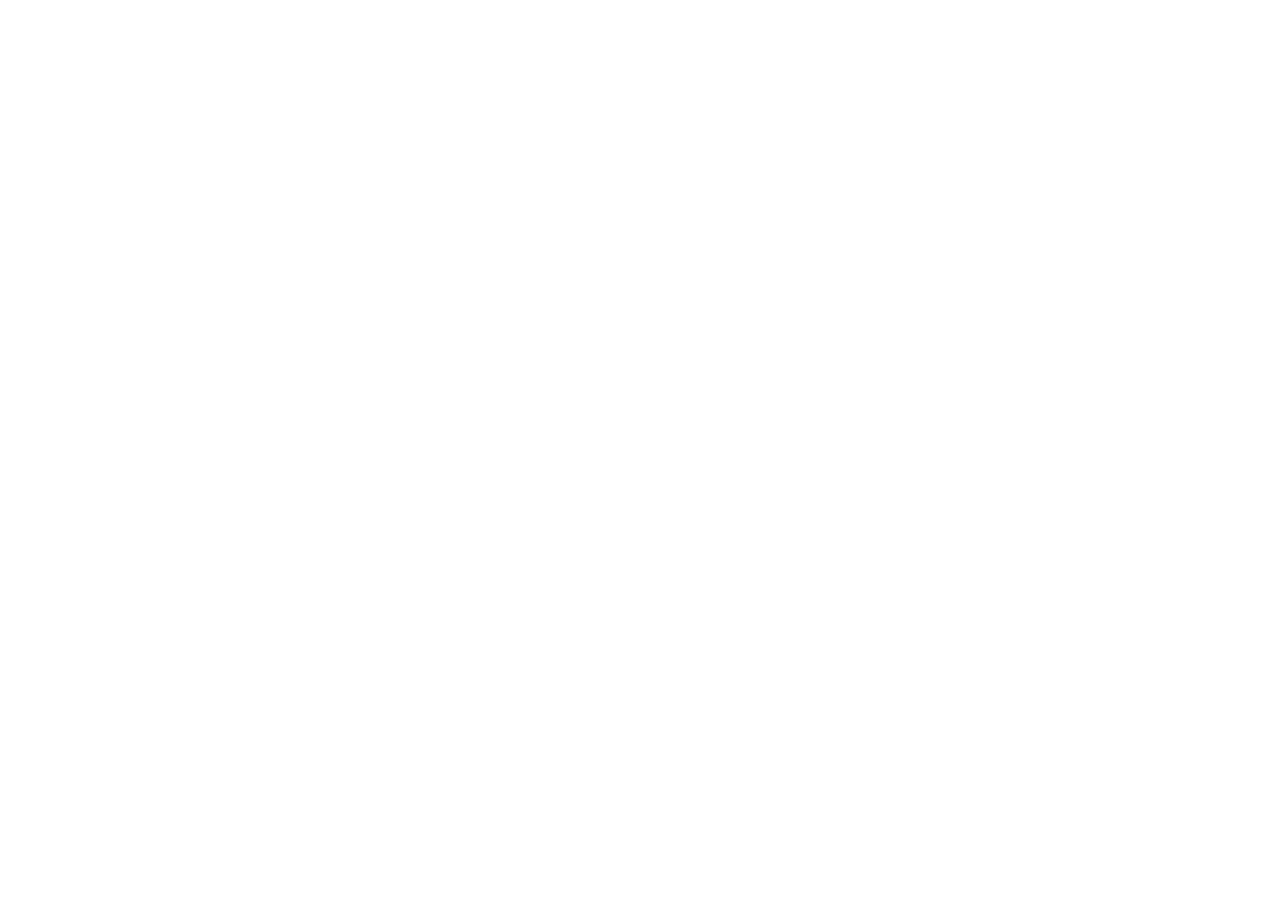
==== index.html @ 8a9c66c9 "html, css, bootstrap, images upload" ====
<!DOCTYPE html>
<html lang="en">
<head>
    <meta charset="UTF-8">
    <meta name="viewport" content="width=device-width, initial-scale=1.0">
    <link rel="stylesheet" href="style.css">
    <link rel="stylesheet" href="bootstrap/css/bootstrap.min.css">
    <title>Panda Practice</title>
</head>
<body>
    



    

    <script src="https://code.jquery.com/jquery-3.5.1.slim.min.js" integrity="sha384-DfXdz2htPH0lsSSs5nCTpuj/zy4C+OGpamoFVy38MVBnE+IbbVYUew+OrCXaRkfj" crossorigin="anonymous"></script>
    <script src="https://cdn.jsdelivr.net/npm/popper.js@1.16.0/dist/umd/popper.min.js" integrity="sha384-Q6E9RHvbIyZFJoft+2mJbHaEWldlvI9IOYy5n3zV9zzTtmI3UksdQRVvoxMfooAo" crossorigin="anonymous"></script>
    <script src="https://stackpath.bootstrapcdn.com/bootstrap/4.5.0/js/bootstrap.min.js" integrity="sha384-OgVRvuATP1z7JjHLkuOU7Xw704+h835Lr+6QL9UvYjZE3Ipu6Tp75j7Bh/kR0JKI" crossorigin="anonymous"></script>
</body>
</html>
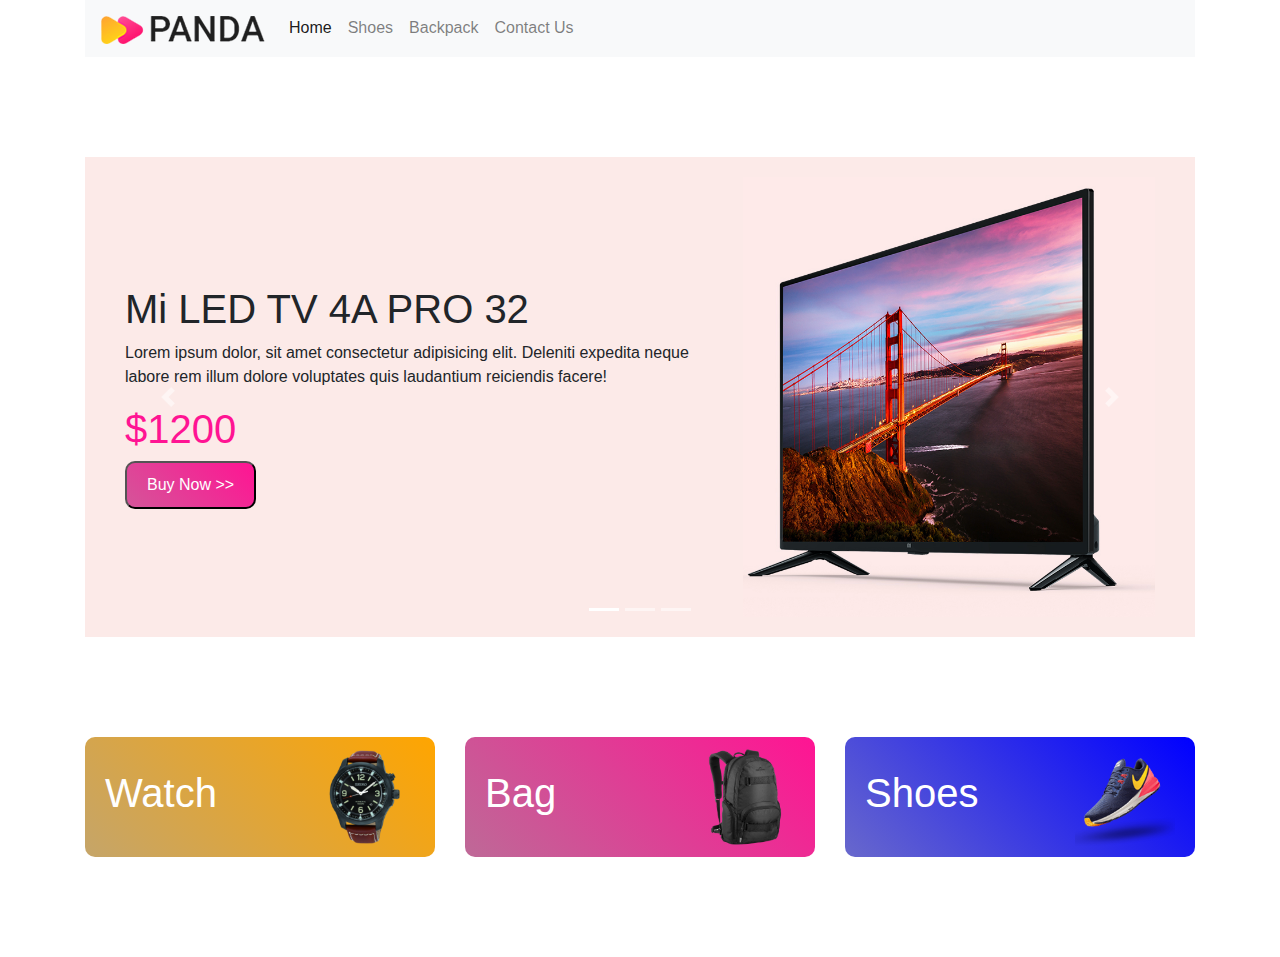
==== commit 4ddeee62: "navbar, carousel and categories done" ====
--- a/index.html
+++ b/index.html
@@ -1,5 +1,6 @@
 <!DOCTYPE html>
 <html lang="en">
+
 <head>
     <meta charset="UTF-8">
     <meta name="viewport" content="width=device-width, initial-scale=1.0">
@@ -7,15 +8,120 @@
     <link rel="stylesheet" href="bootstrap/css/bootstrap.min.css">
     <title>Panda Practice</title>
 </head>
+
 <body>
-    
+    <div class="container">
+        <nav class="navbar navbar-expand-lg navbar-light bg-light">
+            <a class="navbar-brand" href="#"><img src="images/logo.png" alt=""></a>
+            <button class="navbar-toggler" type="button" data-toggle="collapse" data-target="#navbarNavAltMarkup"
+                aria-controls="navbarNavAltMarkup" aria-expanded="false" aria-label="Toggle navigation">
+                <span class="navbar-toggler-icon"></span>
+            </button>
+            <div class="collapse navbar-collapse" id="navbarNavAltMarkup">
+                <div class="navbar-nav">
+                    <a class="nav-item nav-link active" href="#">Home <span class="sr-only">(current)</span></a>
+                    <a class="nav-item nav-link" href="#">Shoes</a>
+                    <a class="nav-item nav-link" href="#">Backpack</a>
+                    <a class="nav-item nav-link" href="#">Contact Us</a>
+                </div>
+            </div>
+        </nav>
+    </div>
+
+    <div class="container">
+        <div id="carouselExampleIndicators" class="carousel slide" data-ride="carousel">
+            <ol class="carousel-indicators">
+                <li data-target="#carouselExampleIndicators" data-slide-to="0" class="active"></li>
+                <li data-target="#carouselExampleIndicators" data-slide-to="1"></li>
+                <li data-target="#carouselExampleIndicators" data-slide-to="2"></li>
+            </ol>
+            <div class="carousel-inner">
+                <div class="carousel-item banner active">
+                    <div class="row align-items-center">
+                        <div class="col-md-7">
+                            <h1>Mi LED TV 4A PRO 32</h1>
+                            <p>Lorem ipsum dolor, sit amet consectetur adipisicing elit. Deleniti expedita neque labore rem illum dolore voluptates quis laudantium reiciendis facere!</p>
+                            <h1 class="price">$1200</h1>
+                            <button class="custom-button">Buy Now >></button>
+                        </div>
+                        <div class="col-md-5">
+                            <img src="images/banner-images/tv.png" class="d-block w-100" alt="TV Image">
+                        </div>
+                    </div>
+                </div>
+                <div class="carousel-item banner">
+                    <div class="row align-items-center">
+                        <div class="col-md-7">
+                            <h1>Cool Dude Headphone</h1>
+                            <p>Lorem ipsum dolor, sit amet consectetur adipisicing elit. Deleniti expedita neque labore rem illum dolore voluptates quis laudantium reiciendis facere!</p>
+                            <h1 class="price">$420</h1>
+                            <button class="custom-button">Buy Now >></button>
+                        </div>
+                        <div class="col-md-5">
+                            <img src="images/banner-images/headphone.png" class="d-block w-100" alt="Headphone Image">
+                        </div>
+                    </div>
+                </div>
+                <div class="carousel-item banner">
+                    <div class="row banner align-items-center">
+                        <div class="col-md-7">
+                            <h1>X-Box</h1>
+                            <p>Lorem ipsum dolor, sit amet consectetur adipisicing elit. Deleniti expedita neque labore rem illum dolore voluptates quis laudantium reiciendis facere!</p>
+                            <h1 class="price">$600</h1>
+                            <button class="custom-button">Buy Now >></button>
+                        </div>
+                        <div class="col-md-5">
+                            <img src="images/banner-images/xbox.png" class="d-block w-100" alt="X-Box Image">
+                        </div>
+                    </div>
+                </div>
+            </div>
+            <a class="carousel-control-prev" href="#carouselExampleIndicators" role="button" data-slide="prev">
+                <span class="carousel-control-prev-icon" aria-hidden="true"></span>
+                <span class="sr-only">Previous</span>
+            </a>
+            <a class="carousel-control-next" href="#carouselExampleIndicators" role="button" data-slide="next">
+                <span class="carousel-control-next-icon" aria-hidden="true"></span>
+                <span class="sr-only">Next</span>
+            </a>
+        </div>
+    </div>
+
+    <div class="container">
+        <div class="row">
+            <div class="col-md-4">
+                <div class="cat1 d-flex justify-content-between align-items-center">
+                    <h1>Watch</h1>
+                    <img src="images/categories/watch.png" alt="Watch Picture">
+                </div>
+            </div>
+            <div class="col-md-4">
+                <div class="cat2 d-flex justify-content-between align-items-center">
+                    <h1>Bag</h1>
+                    <img src="images/categories/bag.png" alt="">
+                </div>
+            </div>
+            <div class="col-md-4">
+                <div class="cat3 d-flex justify-content-between align-items-center">
+                    <h1>Shoes</h1>
+                    <img src="images/categories/shoes.png" alt="">
+                </div>
+            </div>
+        </div>
+    </div>
 
 
 
-    
 
-    <script src="https://code.jquery.com/jquery-3.5.1.slim.min.js" integrity="sha384-DfXdz2htPH0lsSSs5nCTpuj/zy4C+OGpamoFVy38MVBnE+IbbVYUew+OrCXaRkfj" crossorigin="anonymous"></script>
-    <script src="https://cdn.jsdelivr.net/npm/popper.js@1.16.0/dist/umd/popper.min.js" integrity="sha384-Q6E9RHvbIyZFJoft+2mJbHaEWldlvI9IOYy5n3zV9zzTtmI3UksdQRVvoxMfooAo" crossorigin="anonymous"></script>
-    <script src="https://stackpath.bootstrapcdn.com/bootstrap/4.5.0/js/bootstrap.min.js" integrity="sha384-OgVRvuATP1z7JjHLkuOU7Xw704+h835Lr+6QL9UvYjZE3Ipu6Tp75j7Bh/kR0JKI" crossorigin="anonymous"></script>
+    <script src="https://code.jquery.com/jquery-3.5.1.slim.min.js"
+        integrity="sha384-DfXdz2htPH0lsSSs5nCTpuj/zy4C+OGpamoFVy38MVBnE+IbbVYUew+OrCXaRkfj"
+        crossorigin="anonymous"></script>
+    <script src="https://cdn.jsdelivr.net/npm/popper.js@1.16.0/dist/umd/popper.min.js"
+        integrity="sha384-Q6E9RHvbIyZFJoft+2mJbHaEWldlvI9IOYy5n3zV9zzTtmI3UksdQRVvoxMfooAo"
+        crossorigin="anonymous"></script>
+    <script src="https://stackpath.bootstrapcdn.com/bootstrap/4.5.0/js/bootstrap.min.js"
+        integrity="sha384-OgVRvuATP1z7JjHLkuOU7Xw704+h835Lr+6QL9UvYjZE3Ipu6Tp75j7Bh/kR0JKI"
+        crossorigin="anonymous"></script>
 </body>
+
 </html>--- a/style.css
+++ b/style.css
@@ -0,0 +1,45 @@
+.container{
+    margin-bottom: 100px;
+}
+
+.banner{
+    background-color: #fceae8;
+}
+
+.carousel-item{
+    padding: 20px 40px;
+}
+
+.price{
+    color: deeppink;
+}
+
+.custom-button{
+    background-image: linear-gradient(45deg, rgb(212, 85, 153), deeppink);
+    border-radius: 10px;
+    padding: 10px 20px;
+    color: white;
+}
+
+.cat1, .cat2, .cat3{
+    color: white;
+    border-radius: 10px;
+    font-size: 100px;
+    padding: 10px 20px;
+}
+
+.cat1 img, .cat2 img, .cat3 img{
+    width: 100px;
+}
+
+.cat1{
+    background-image: linear-gradient(45deg, rgb(197, 165, 105), orange);
+}
+
+.cat2{
+    background-image: linear-gradient(45deg, rgb(190, 105, 151), deeppink);
+}
+
+.cat3{
+    background-image: linear-gradient(45deg, rgb(104, 104, 204), blue);
+}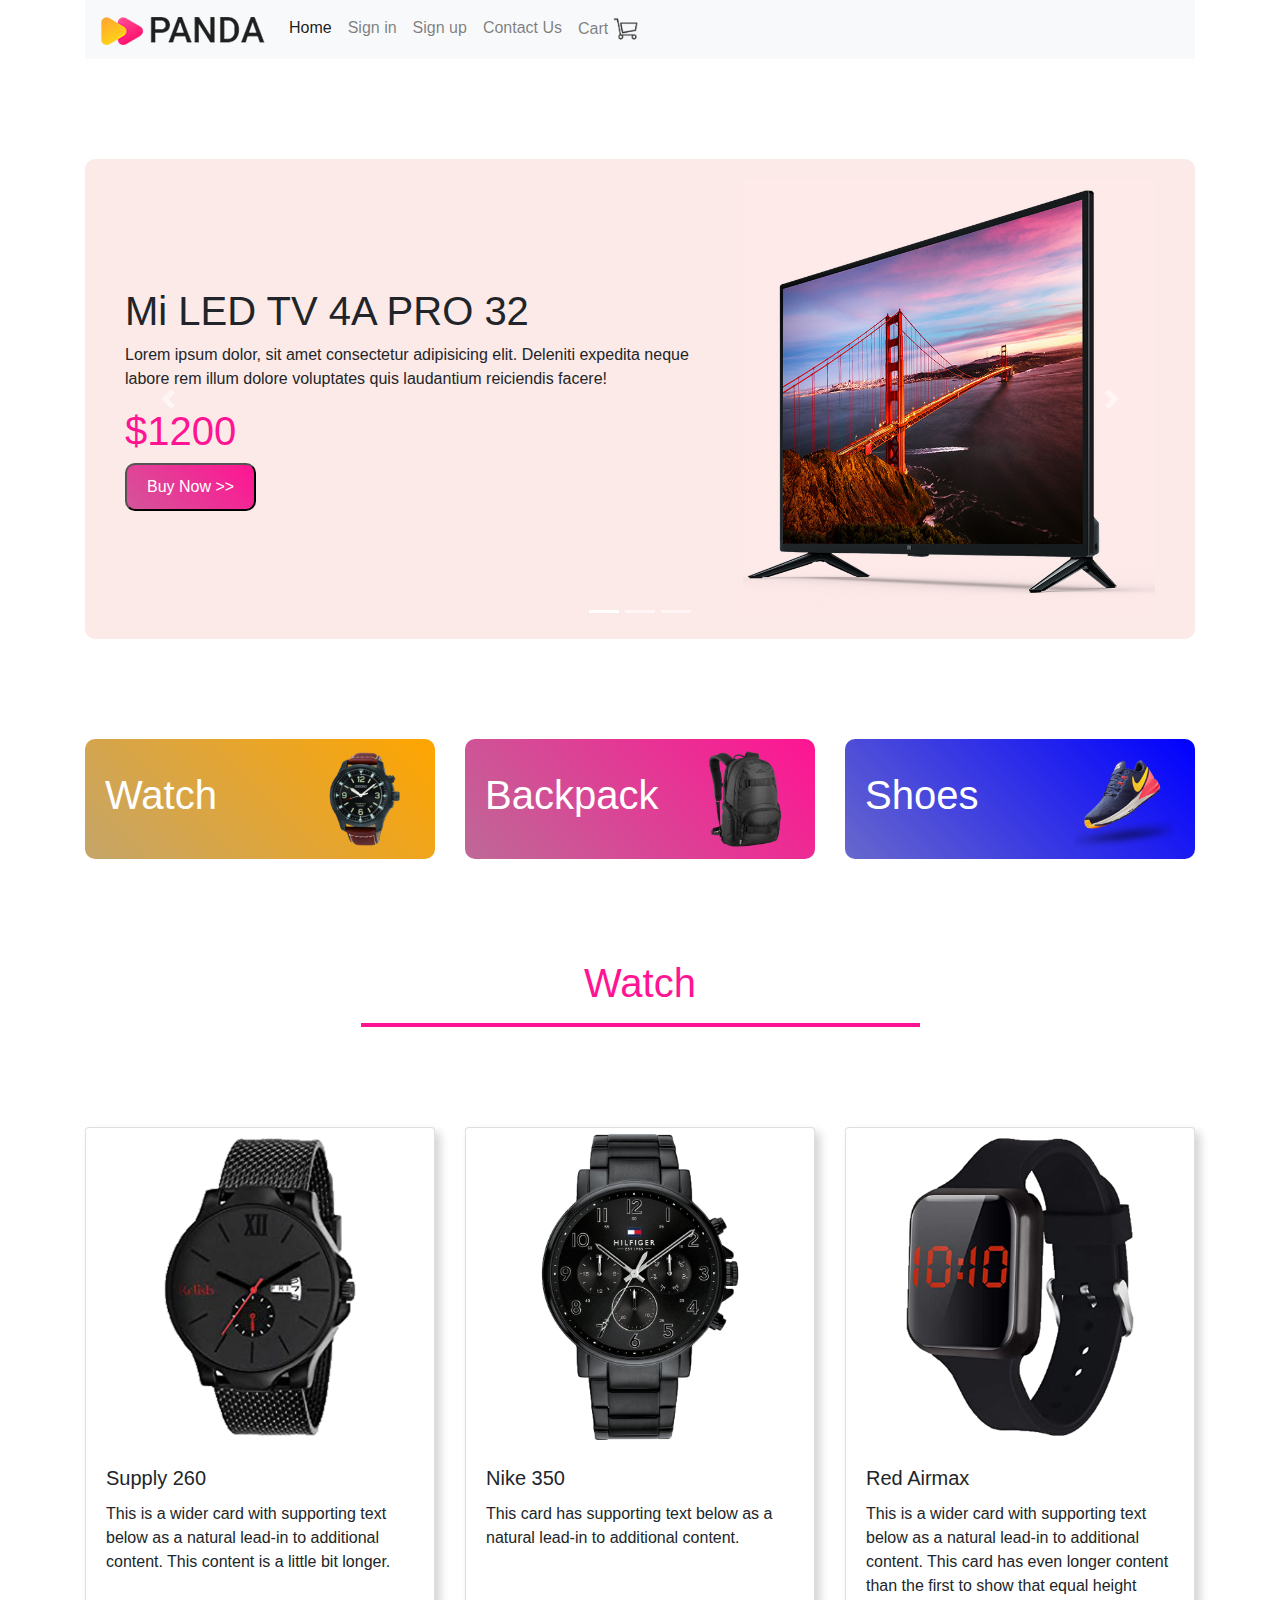
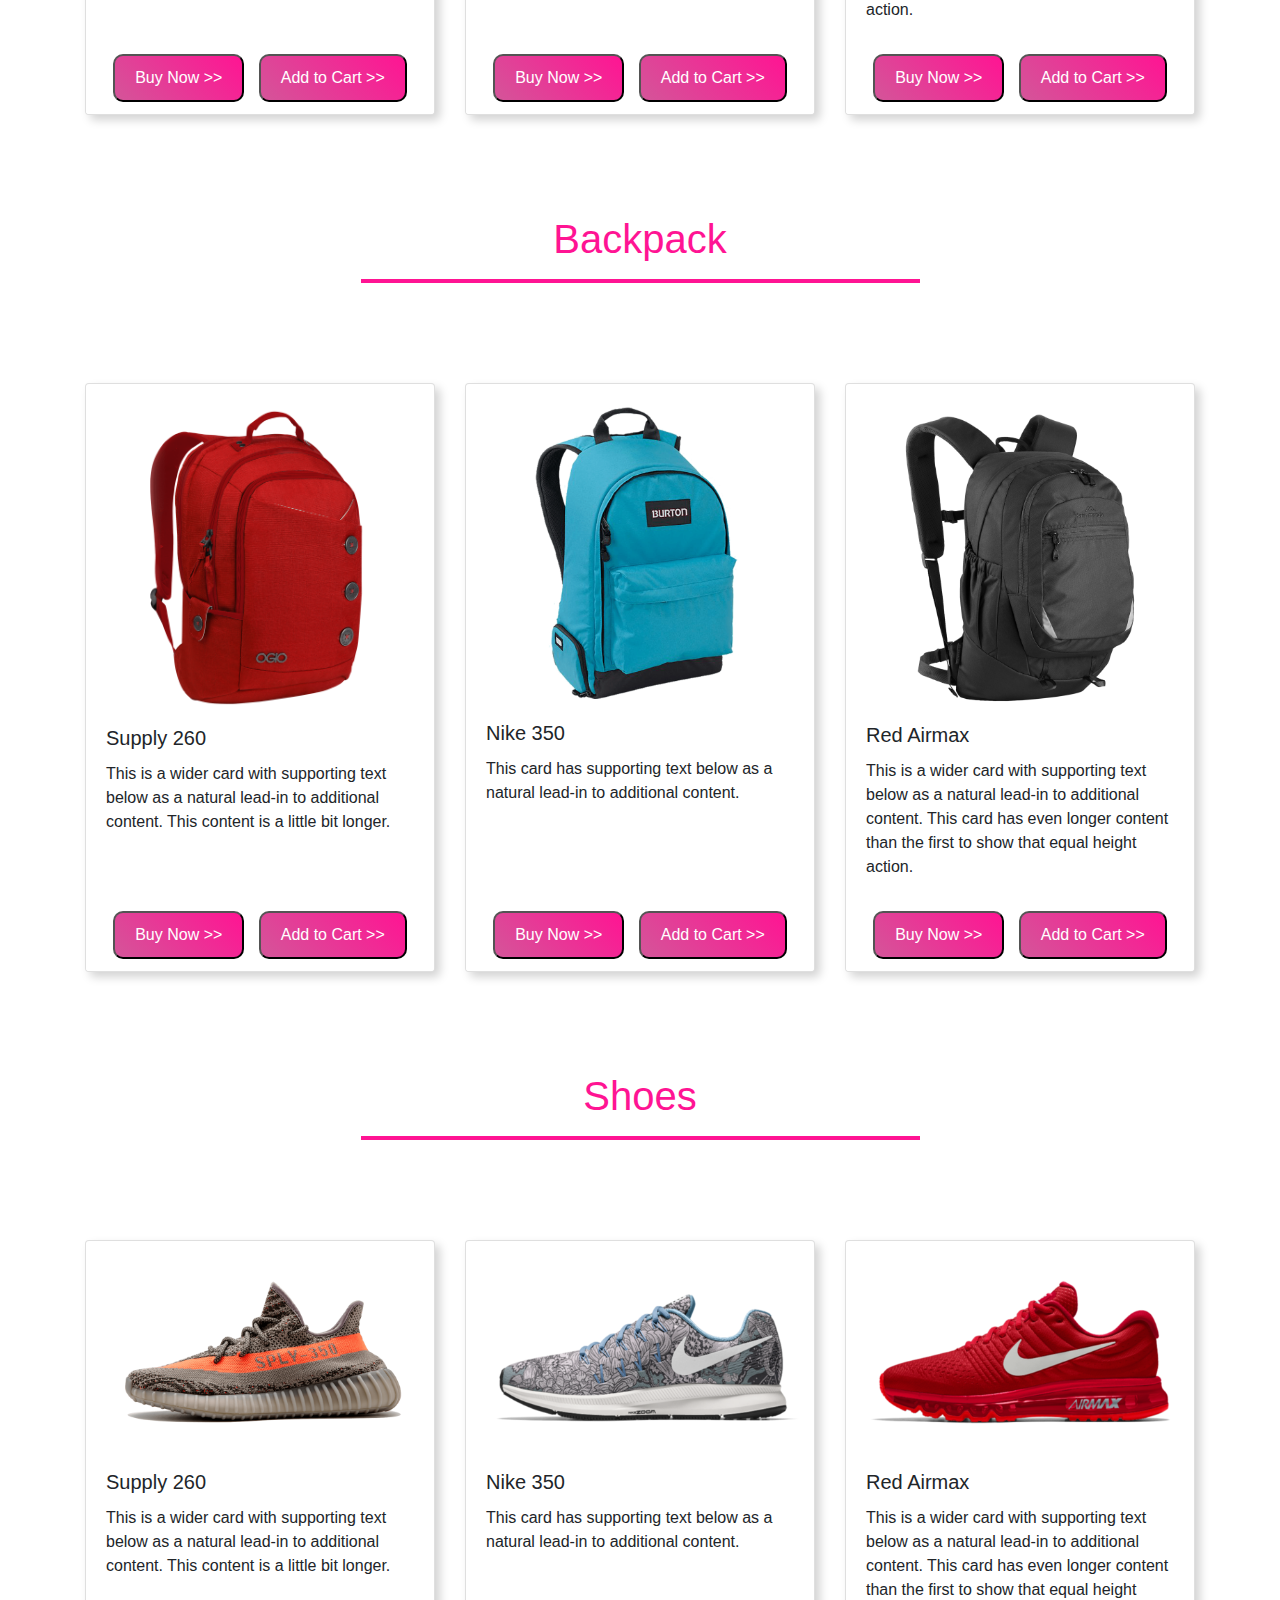
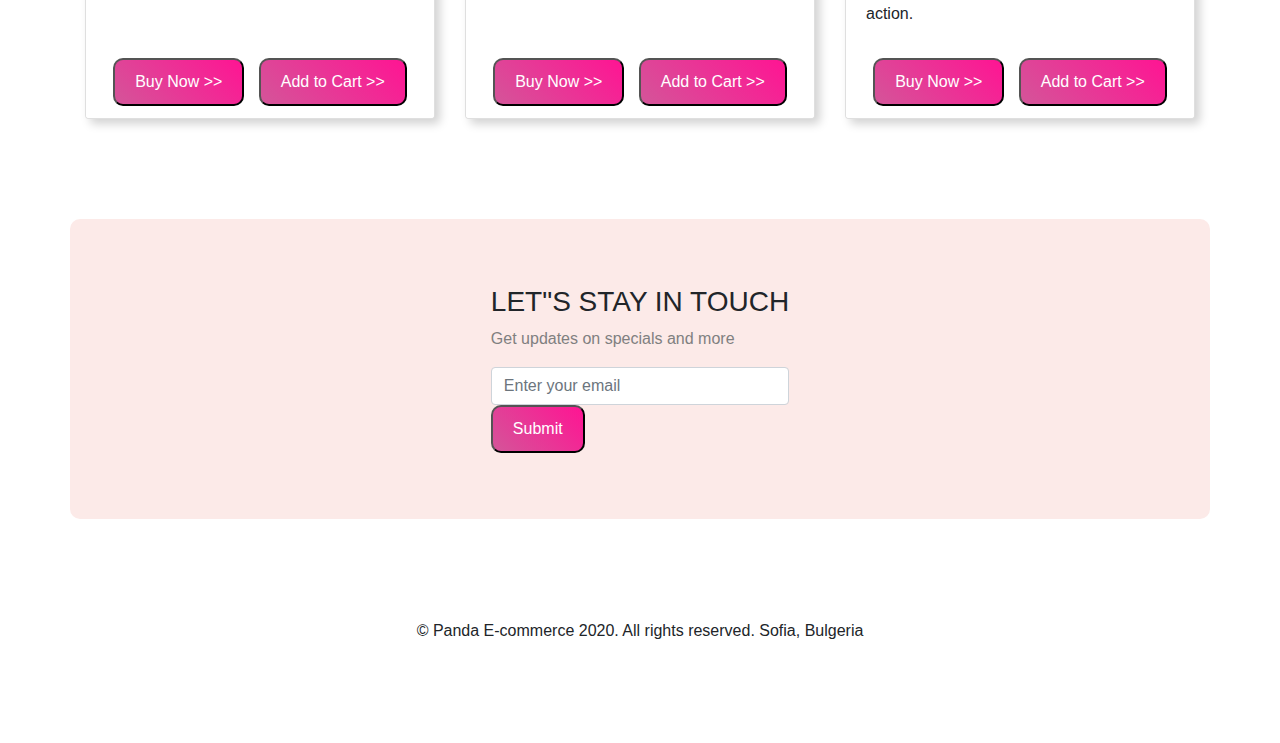
==== commit 4ffcb3d5: "home page finished" ====
--- a/index.html
+++ b/index.html
@@ -20,9 +20,10 @@
             <div class="collapse navbar-collapse" id="navbarNavAltMarkup">
                 <div class="navbar-nav">
                     <a class="nav-item nav-link active" href="#">Home <span class="sr-only">(current)</span></a>
-                    <a class="nav-item nav-link" href="#">Shoes</a>
-                    <a class="nav-item nav-link" href="#">Backpack</a>
+                    <a class="nav-item nav-link" href="#">Sign in</a>
+                    <a class="nav-item nav-link" href="#">Sign up</a>
                     <a class="nav-item nav-link" href="#">Contact Us</a>
+                    <a class="nav-item nav-link" href="#">Cart <img width="5%" src="images/icon/cart.png" alt=""></a>
                 </div>
             </div>
         </nav>
@@ -40,7 +41,8 @@
                     <div class="row align-items-center">
                         <div class="col-md-7">
                             <h1>Mi LED TV 4A PRO 32</h1>
-                            <p>Lorem ipsum dolor, sit amet consectetur adipisicing elit. Deleniti expedita neque labore rem illum dolore voluptates quis laudantium reiciendis facere!</p>
+                            <p>Lorem ipsum dolor, sit amet consectetur adipisicing elit. Deleniti expedita neque labore
+                                rem illum dolore voluptates quis laudantium reiciendis facere!</p>
                             <h1 class="price">$1200</h1>
                             <button class="custom-button">Buy Now >></button>
                         </div>
@@ -53,7 +55,8 @@
                     <div class="row align-items-center">
                         <div class="col-md-7">
                             <h1>Cool Dude Headphone</h1>
-                            <p>Lorem ipsum dolor, sit amet consectetur adipisicing elit. Deleniti expedita neque labore rem illum dolore voluptates quis laudantium reiciendis facere!</p>
+                            <p>Lorem ipsum dolor, sit amet consectetur adipisicing elit. Deleniti expedita neque labore
+                                rem illum dolore voluptates quis laudantium reiciendis facere!</p>
                             <h1 class="price">$420</h1>
                             <button class="custom-button">Buy Now >></button>
                         </div>
@@ -66,7 +69,8 @@
                     <div class="row banner align-items-center">
                         <div class="col-md-7">
                             <h1>X-Box</h1>
-                            <p>Lorem ipsum dolor, sit amet consectetur adipisicing elit. Deleniti expedita neque labore rem illum dolore voluptates quis laudantium reiciendis facere!</p>
+                            <p>Lorem ipsum dolor, sit amet consectetur adipisicing elit. Deleniti expedita neque labore
+                                rem illum dolore voluptates quis laudantium reiciendis facere!</p>
                             <h1 class="price">$600</h1>
                             <button class="custom-button">Buy Now >></button>
                         </div>
@@ -91,27 +95,188 @@
         <div class="row">
             <div class="col-md-4">
                 <div class="cat1 d-flex justify-content-between align-items-center">
-                    <h1>Watch</h1>
+                    <h1><a class="link" href="#watch">Watch</a></h1>
                     <img src="images/categories/watch.png" alt="Watch Picture">
                 </div>
             </div>
             <div class="col-md-4">
                 <div class="cat2 d-flex justify-content-between align-items-center">
-                    <h1>Bag</h1>
+                    <h1><a class="link" href="#backpack">Backpack</a></h1>
                     <img src="images/categories/bag.png" alt="">
                 </div>
             </div>
             <div class="col-md-4">
                 <div class="cat3 d-flex justify-content-between align-items-center">
-                    <h1>Shoes</h1>
+                    <h1><a class="link" href="#shoes">Shoes</a></h1>
                     <img src="images/categories/shoes.png" alt="">
                 </div>
             </div>
         </div>
     </div>
 
-
-
+    <div class="container shoes" id="watch">
+        <h1 class="center-header">Watch</h1>
+        <hr class="horizontal-row">
+        <div class="card-deck">
+            <div class="card">
+                <img class="card-img-top" src="images/watch/watch-1.png" alt="Shoe 1 image">
+                <div class="card-body">
+                    <h5 class="card-title">Supply 260</h5>
+                    <p class="card-text">This is a wider card with supporting text below as a natural lead-in to
+                        additional content. This content is a little bit longer.</p>
+                </div>
+                <div class="card-footer">
+                    <div class="d-flex justify-content-around">
+                        <button class="custom-button">Buy Now >></button>
+                        <button class="custom-button">Add to Cart >></button>
+                    </div>
+                </div>
+            </div>
+            <div class="card">
+                <img class="card-img-top" src="images/watch/watch-2.png" alt="Shoe 2 image">
+                <div class="card-body">
+                    <h5 class="card-title">Nike 350</h5>
+                    <p class="card-text">This card has supporting text below as a natural lead-in to additional content.
+                    </p>
+                </div>
+                <div class="card-footer">
+                    <div class="d-flex justify-content-around">
+                        <button class="custom-button">Buy Now >></button>
+                        <button class="custom-button">Add to Cart >></button>
+                    </div>
+                </div>
+            </div>
+            <div class="card">
+                <img class="card-img-top" src="images/watch/watch-3.png" alt="Shoe 3 image">
+                <div class="card-body">
+                    <h5 class="card-title">Red Airmax</h5>
+                    <p class="card-text">This is a wider card with supporting text below as a natural lead-in to
+                        additional content. This card has even longer content than the first to show that equal height
+                        action.</p>
+                </div>
+                <div class="card-footer">
+                    <div class="d-flex justify-content-around">
+                        <button class="custom-button">Buy Now >></button>
+                        <button class="custom-button">Add to Cart >></button>
+                    </div>
+                </div>
+            </div>
+        </div>
+    </div>
+
+    <div class="container backpack" id="backpack">
+        <h1 class="center-header">Backpack</h1>
+        <hr class="horizontal-row">
+        <div class="card-deck">
+            <div class="card">
+                <img class="card-img-top" src="images/bags/bag-1.png" alt="bag 1 image">
+                <div class="card-body">
+                    <h5 class="card-title">Supply 260</h5>
+                    <p class="card-text">This is a wider card with supporting text below as a natural lead-in to
+                        additional content. This content is a little bit longer.</p>
+                </div>
+                <div class="card-footer">
+                    <div class="d-flex justify-content-around">
+                        <button class="custom-button">Buy Now >></button>
+                        <button class="custom-button">Add to Cart >></button>
+                    </div>
+                </div>
+            </div>
+            <div class="card">
+                <img class="card-img-top" src="images/bags/bag-2.png" alt="bag 2 image">
+                <div class="card-body">
+                    <h5 class="card-title">Nike 350</h5>
+                    <p class="card-text">This card has supporting text below as a natural lead-in to additional content.
+                    </p>
+                </div>
+                <div class="card-footer">
+                    <div class="d-flex justify-content-around">
+                        <button class="custom-button">Buy Now >></button>
+                        <button class="custom-button">Add to Cart >></button>
+                    </div>
+                </div>
+            </div>
+            <div class="card">
+                <img class="card-img-top" src="images/bags/bag-3.png" alt="bag 3 image">
+                <div class="card-body">
+                    <h5 class="card-title">Red Airmax</h5>
+                    <p class="card-text">This is a wider card with supporting text below as a natural lead-in to
+                        additional content. This card has even longer content than the first to show that equal height
+                        action.</p>
+                </div>
+                <div class="card-footer">
+                    <div class="d-flex justify-content-around">
+                        <button class="custom-button">Buy Now >></button>
+                        <button class="custom-button">Add to Cart >></button>
+                    </div>
+                </div>
+            </div>
+        </div>
+    </div>
+
+    <div class="container shoes" id="shoes">
+        <h1 class="center-header">Shoes</h1>
+        <hr class="horizontal-row">
+        <div class="card-deck">
+            <div class="card">
+                <img class="card-img-top" src="images/shoes/shoe-1.png" alt="Shoe 1 image">
+                <div class="card-body">
+                    <h5 class="card-title">Supply 260</h5>
+                    <p class="card-text">This is a wider card with supporting text below as a natural lead-in to
+                        additional content. This content is a little bit longer.</p>
+                </div>
+                <div class="card-footer">
+                    <div class="d-flex justify-content-around">
+                        <button class="custom-button">Buy Now >></button>
+                        <button class="custom-button">Add to Cart >></button>
+                    </div>
+                </div>
+            </div>
+            <div class="card">
+                <img class="card-img-top" src="images/shoes/shoe-2.png" alt="Shoe 2 image">
+                <div class="card-body">
+                    <h5 class="card-title">Nike 350</h5>
+                    <p class="card-text">This card has supporting text below as a natural lead-in to additional content.
+                    </p>
+                </div>
+                <div class="card-footer">
+                    <div class="d-flex justify-content-around">
+                        <button class="custom-button">Buy Now >></button>
+                        <button class="custom-button">Add to Cart >></button>
+                    </div>
+                </div>
+            </div>
+            <div class="card">
+                <img class="card-img-top" src="images/shoes/shoe-3.png" alt="Shoe 3 image">
+                <div class="card-body">
+                    <h5 class="card-title">Red Airmax</h5>
+                    <p class="card-text">This is a wider card with supporting text below as a natural lead-in to
+                        additional content. This card has even longer content than the first to show that equal height
+                        action.</p>
+                </div>
+                <div class="card-footer">
+                    <div class="d-flex justify-content-around">
+                        <button class="custom-button">Buy Now >></button>
+                        <button class="custom-button">Add to Cart >></button>
+                    </div>
+
+                </div>
+            </div>
+        </div>
+    </div>
+
+    <div class="container contact d-flex justify-content-center align-items-center" id="contact">
+        <div>
+            <h3>LET"S STAY IN TOUCH</h3>
+            <p>Get updates on specials and more</p>
+            <input class="form-control" type="text" placeholder="Enter your email">
+            <button class="custom-button">Submit</button>
+        </div>
+    </div>
+
+    <div class="container copyright">
+        <p>© Panda E-commerce 2020. All rights reserved. Sofia, Bulgeria</p>
+    </div>
 
     <script src="https://code.jquery.com/jquery-3.5.1.slim.min.js"
         integrity="sha384-DfXdz2htPH0lsSSs5nCTpuj/zy4C+OGpamoFVy38MVBnE+IbbVYUew+OrCXaRkfj"
--- a/style.css
+++ b/style.css
@@ -4,13 +4,14 @@
 
 .banner{
     background-color: #fceae8;
+    border-radius: 10px;
 }
 
 .carousel-item{
     padding: 20px 40px;
 }
 
-.price{
+.price, .center-header{
     color: deeppink;
 }
 
@@ -42,4 +43,48 @@
 
 .cat3{
     background-image: linear-gradient(45deg, rgb(104, 104, 204), blue);
+}
+
+.card-footer{
+    background-color: white !important;
+    border-top: none !important;
+}
+
+.card{
+    border: none;
+    border-radius: 10px;
+    box-shadow: 5px 5px 10px lightgray;
+}
+
+.card:hover{
+    box-shadow: 10px 10px 20px gray;
+}
+
+.center-header{
+    text-align: center;
+}
+
+.horizontal-row{
+    border: 2px solid deeppink;
+    margin-bottom: 100px;
+    width: 50%;
+}
+
+.link, .link:hover{
+    text-decoration: none;
+    color: white;
+}
+
+.contact{
+    height: 300px;
+    background-color: #fceae8;
+    border-radius: 10px;
+}
+
+.contact p{
+    color: gray;
+}
+
+.copyright p{
+    text-align: center;
 }